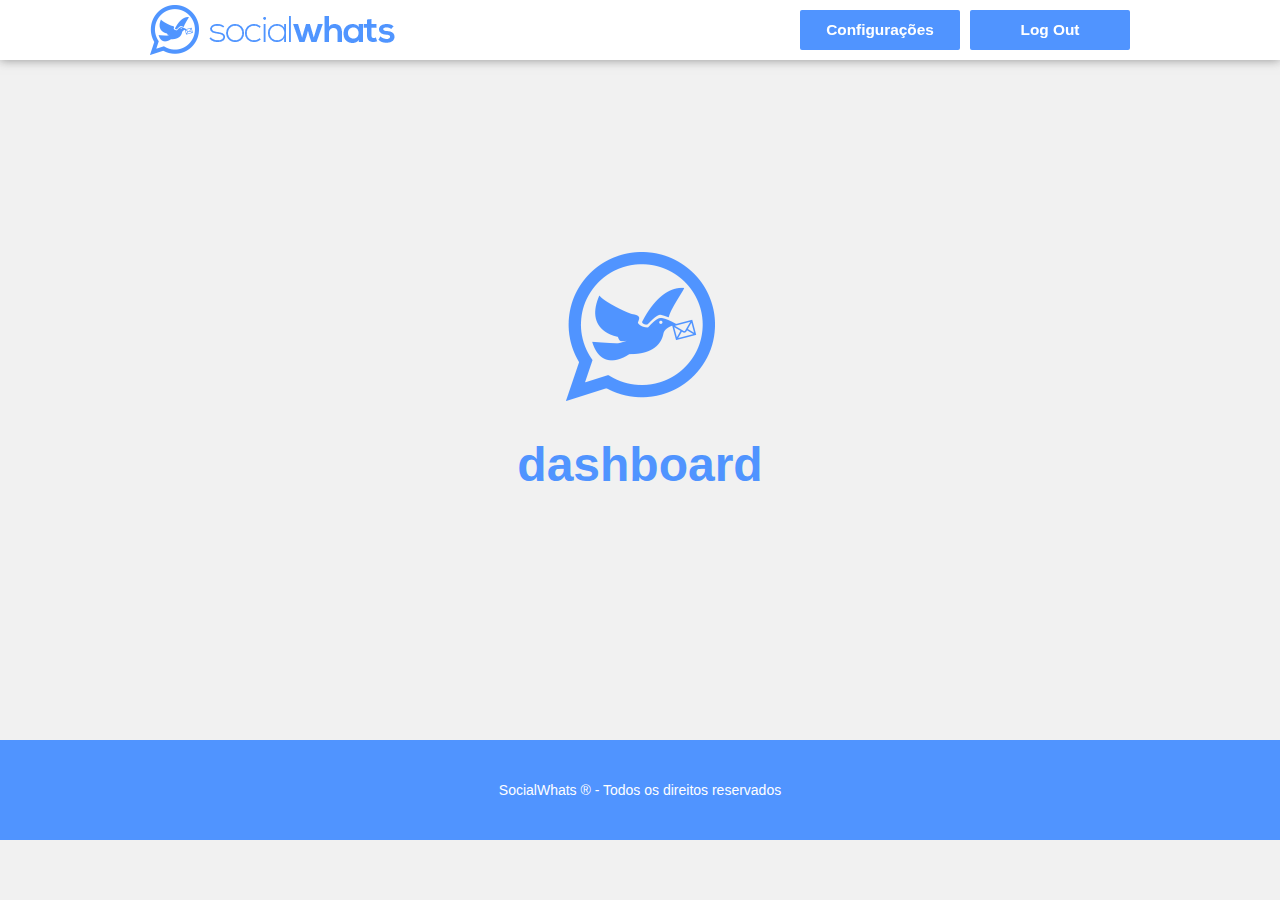
==== dashboard.html @ 62f27254 "Script integration and fixes;" ====
<!DOCTYPE html>
<html lang="pt-BR">
<head>
	<meta charset="UTF-8">
    <meta name="viewport" content="width=device-width">

    <link href="Content/CSS/maxi.css" rel="stylesheet" type="text/css" />
    <link href="Content/CSS/bootstrap.css" rel="stylesheet" type="text/css" />

    <script src="Content/Scripts/jquery-1.8.3.min.js" type="text/javascript"></script>
    <script src="Content/Scripts/skrollr.min.js" type="text/javascript"></script>
    <script src="Content/Scripts/scripts.js" type="text/javascript"></script>

    <script type="text/javascript">
		function changeTwtStatus(status) {
			var twt = "";

			if(status == "enable") {
				twt = "enabletwitter";
			} else {
				if(status == "disable") {
					twt = "disabletwitter";
				}
			}
			
			$.ajax({
				url: "www.node.socialwhats.co/api/user"+twt,
				type: "POST",
				success: function(data) {
					if(status == "enable") {
						$("#enable-twt").css("display", "none");
						$("#disable-twt").css("display", "block");
					} else {
						if(status == "disable") {
							$("#disable-twt").css("display", "none");
							$("#enable-twt").css("display", "block");
						}
					}
			    }
			});
		}

		function changeMailStatus(status) {
			var mail = "";

			if(status == "enable") {
				mail = "enableemail";
			} else {
				if(status == "disable") {
					mail = "disableemail";
				}
			}

			$.ajax({
				url: "www.node.socialwhats.co/api/user"+mail,
				type: "POST",
				success: function(data) {
					if(status == "enable") {
						$("#enable-gmail").css("display", "none");
						$("#disable-gmail").css("display", "block");
					} else {
						if(status == "disable") {
							$("#disable-gmail").css("display", "none");
							$("#enable-gmail").css("display", "block");
						}
					}
			    }
			});
		}

		$(document).ready(function() {	
			$("#small-menu-link").on("click", function() {
	    		$("#small-menu").slideToggle("slow");
	    	});
		});
    </script>

    <title>Title</title>
    <style>
    	.custom-container { width: 100%; }

    	.content-breathing { margin-top: 90px; position: relative; z-index: 1; }
    	.content-block { height: 600px; position: relative; z-index: 1; }

    	#header { width: 100%; height: 60px; position: fixed; top: 0; left: 0; right: 0; z-index: 2; }
    	.wrapper { max-width: 1000px; } 
    	.spacing { margin-bottom: 30px; }


    	.button-wrapper { margin: 10px 10px 0 0; }
    	.button-wrapper:last-child { margin: 10px 0 !important; }

    	.button { width: 160px; height: 40px; cursor: pointer; }

    	.button-blue:hover { background-color: #4077CC }
    	.button-white:hover { background-color: #E5E5E5 }

    	.button-menu-wrapper { margin: 5px 10px 0 0; }
    	.button-menu { width: 40px; height: 50px; cursor: pointer; background-color: #5094FF; }
    	.button-menu:hover { background-color: #4077CC }

    	.menu-item { width: 100%; height: 52px; border-bottom: 1px solid #C2C2C2; cursor: pointer; }
    	.menu-item-link:hover { background-color: #E5E5E5; }

    	.videoWrapper {
    		max-width: 1000px;

    		 height: auto;
    		padding-bottom: 56.25%; 
			padding-top: 25px;
			position: relative;
		}
		.videoWrapper iframe {
			width: 100%;
			height: 100%;
			position: absolute;
			top: 0;
			left: 0;
		}
    </style>
</head>
<body class="bg-F1F1F1">
	<div class="custom-container">
		<div id="header" class="custom-shadow bg-white center-block col-lg-12 col-md-12 col-sm-12 visible-lg visible-md visible-sm">
			<div class="wrapper center-block">
				<div class="col-lg-6 col-md-6 col-sm-6">
					<img src="Content/Images/logo-socialwhats-header.png" title="" alt="" style="margin: 5px 10px 0;" />
				</div>
				<div class="col-lg-6 col-md-6 col-sm-6">
					<div class="button-wrapper float-right">
						<div class="button button-blue round02 display-table-cell valign-middle align-center font14 color-white bg-5094FF">
							<a href="">
								<span class="font11 bold">Log Out</span>
							</a>
						</div>
					</div>
					<div class="button-wrapper float-right">
						<div class="button button-blue round02 display-table-cell valign-middle align-center font14 color-white bg-5094FF">
							<a href="settings.html">
								<span class="font11	bold">Configurações</span>
							</a>
						</div>
					</div>

					<div class="clear">
					</div>
				</div>
			</div>
		</div>

		<div id="header" class="custom-shadow bg-white center-block col-xs-12 visible-xs">
			<div class="wrapper center-block">
				<div class="col-xs-6">
					<img src="Content/Images/logo-socialwhats-header-bird-only.png" title="" alt="" style="margin: 5px 10px 0;" />
				</div>
				<div class="col-xs-6">
					<div class="button-menu-wrapper float-right">
						<div id="small-menu-link"  class="button-menu round02 display-table-cell valign-middle align-center font14 color-white">
							<span class="font11	bold"><img src="Content/Images/icon-menu.png" alt="" title="" /></span>
						</div>
					</div>
				</div>
				<div id="small-menu" class="col-sm-12 col-xs-12 custom-shadow" style="position: relative; top: 6px; display: none;">
					<a href="settings.html">
						<div class="menu-item display-table color-606060">
							<span class="menu-item-link font14 bold display-table-cell valign-middle align-center bg-white" style="padding-top: 3px;">Configurações</span>
						</div>
					</a>
					<a href="">
					<div class="menu-item display-table color-606060">
						<span class="menu-item-link font14 bold display-table-cell valign-middle align-center bg-white" style="padding-top: 3px;">Log Out</span>
					</div>
					</a>
				</div>
				<div class="clear">
				</div>
			</div>
		</div>
		<div class="content-breathing col-lg-12 col-md-12 col-sm-12 col-xs-12" style="margin-bottom: 50px;">
			<div class="wrapper center-block">
				<div class="content-block display-table col-lg-12 col-md-12 col-sm-12 col-xs-12">
					<div class="display-table-cell valign-middle">
						<div class="align-center spacing">
							<img src="Content/Images/img-socialwhats-logo-150px-blue.png" alt="" title="">
						</div>
						<div class="align-center spacing">
							<p class="font48 bold color-5094FF">dashboard</p>
						</div>
				
						<div id="enable-twt" class="align-center bg-white col-lg-6 col-md-6 col-sm-12 col-xs-12" style="display: none;">
							<div style="padding: 20px;">
								<img src="Content/Images/img-whatsapp-twitter-200px-blue.png" alt="" title="">
								<div class="spacing">
									<p class="font30 color-5094FF">Integraçāo com o Twitter</p>
									<p class="font14 color-606060">Integraçāo entre o Twitter e seu WhatsApp. Receba seu feed. Twite.</p>
								</div>
								<div class="center-block" style="max-width: 160px;" onclick="changeTwtStatus('enable')">
									<div class="button button-blue round02 display-table-cell valign-middle align-center font14 color-white bg-5094FF"> 
										<span class="font11	bold">Desativar</span>
									</div>
								</div>
							</div>
						</div>
						<div id="disable-twt" class="align-center bg-white col-lg-6 col-md-6 col-sm-12 col-xs-12" style="display: none;">
							<div style="padding: 20px;">
								<img src="Content/Images/img-whatsapp-twitter-200px-gray.png" alt="" title="">
								<div class="spacing">
									<p class="font30 color-606060">Integraçāo com o Twitter</p>
									<p class="font14 color-606060">Integraçāo entre o Twitter e seu WhatsApp. Receba seu feed. Twite.</p>
								</div>
								<div class="center-block" style="max-width: 160px;" onclick="changeTwtStatus('disable')">
									<div class="button button-blue round02 display-table-cell valign-middle align-center font14 color-white bg-5094FF"> 
										<span class="font11	bold">Ativar</span>
									</div>
								</div>
							</div>
						</div>
						<div id="enable-gmail" class="align-center bg-white col-lg-6 col-md-6 col-sm-12 col-xs-12" style="display: none;">
							<div style="padding: 20px;">
								<img src="Content/Images/img-whatsapp-gmail-200px-blue.png" alt="" title="">
								<div class="spacing">
									<p class="font30 color-5094FF">Integraçāo com o Gmail</p>
									<p class="font14 color-606060">Integraçāo entre o Gmail e seu WhatsApp. Receba as mensagens do WhatsApp em sua Caixa de Entrada e responda elas pelo e-mail.</p>
								</div>
								<div class="center-block" style="max-width: 160px;" onclick="changeMailStatus('enable')">
									<div class="button button-blue round02 display-table-cell valign-middle align-center font14 color-white bg-5094FF"> 
										<span class="font11	bold">Desativar</span>
									</div>
								</div>
							</div>
						</div>
						<div id="disable-gmail" class="align-center bg-white col-lg-6 col-md-6 col-sm-12 col-xs-12" style="display: none;">
							<div style="padding: 20px;">
								<img src="Content/Images/img-whatsapp-gmail-200px-gray.png" alt="" title="">
								<div class="spacing">
									<p class="font30 color-606060">Integraçāo com o Gmail</p>
									<p class="font14 color-606060">Integraçāo entre o Gmail e seu WhatsApp. Receba as mensagens do WhatsApp em sua Caixa de Entrada e responda elas pelo e-mail.</p>
								</div>
								<div class="center-block" style="max-width: 160px;" onclick="changeMailStatus('disable')">
									<div class="button button-blue round02 display-table-cell valign-middle align-center font14 color-white bg-5094FF"> 
										<span class="font11	bold">Ativar</span>
									</div>
								</div>
							</div>
						</div>
					</div>
				</div>
			</div>
		</div>
		<div id="footer" class="bg-5094FF align-center col-lg-12 col-md-12 col-sm-12 col-xs-12" style="height: 100px;">
			<div class="wrapper center-block">
				<div class="content-block display-table col-lg-12 col-md-12 col-sm-12 col-xs-12" style="height: 100px;">
					<span class="font14 color-white display-table-cell valign-middle">
						SocialWhats ® - Todos os direitos reservados
					</span>
				</div>
			</div>
		</div>
	</div>	
</body>
</html>
---- Content/CSS/maxi.css ----
/*
Description: MMCF 
Author: Marcel Le�o
*/


/* 

Notes: 1em = 10px; 

*/

/* Resets */

html { font-size: 100.01% !important; }
body { font-size: 10px !important; word-break: break-all; }

html, body, form { padding: 0; }

h1, h2, h3, h4, h5, h6, p, ul, li { margin: 1em 0; padding: 0; }

a { text-decoration: none; outline: none; color: white !important; }
a:link img { border: none; }

table { border-collapse: separate; border-spacing: 0; }
video { width: 100% !important; height: auto !important; }
iframe { width: 100% !important; }

.col-xs-1, .col-sm-1, .col-md-1, .col-lg-1, .col-xs-2, .col-sm-2, .col-md-2, .col-lg-2, .col-xs-3, .col-sm-3, .col-md-3, .col-lg-3, .col-xs-4, .col-sm-4, .col-md-4, .col-lg-4, .col-xs-5, .col-sm-5, .col-md-5, .col-lg-5, .col-xs-6, .col-sm-6, .col-md-6, .col-lg-6, .col-xs-7, .col-sm-7, .col-md-7, .col-lg-7, .col-xs-8, .col-sm-8, .col-md-8, .col-lg-8, .col-xs-9, .col-sm-9, .col-md-9, .col-lg-9, .col-xs-10, .col-sm-10, .col-md-10, .col-lg-10, .col-xs-11, .col-sm-11, .col-md-11, .col-lg-11, .col-xs-12, .col-sm-12, .col-md-12, .col-lg-12 {
    min-height: 1px;
    padding: 0 !important;
    position: relative;
}



/* Structural */

.float-left { float: left; }
.float-right { float: right; }
.clear { clear: both; height: 0px; overflow: hidden; }

    /* Requires width */
.center-block { margin: 0 auto; padding: 0 auto; }

.display-block { display: block; }
.display-inline-block { display: inline-block; }

	/* They work together */
.display-table { display: table; }
.display-table-cell { display: table-cell; }

/* Alignment */

.align-left { text-align: left; }
.align-right { text-align: right; }
.align-center { text-align: center; }
.align-justify { text-align: justify; }

	/* Requires display: table-cell; */
.valign-middle { vertical-align: middle; }

/* Font & styling */

.arial { font-family: 'Arial'; }

.font08 { font-size: 0.8em; }
.font09 { font-size: 0.9em; }
.font10 { font-size: 1.0em; }
.font11 { font-size: 1.1em; }
.font12 { font-size: 1.2em; }
.font13 { font-size: 1.3em; }
.font14 { font-size: 1.4em; }
.font15 { font-size: 1.5em; }
.font16 { font-size: 1.6em; }
.font17 { font-size: 1.7em; }
.font18 { font-size: 1.8em; }
.font19 { font-size: 1.9em; }
.font20 { font-size: 2.0em; }
.font21 { font-size: 2.1em; }
.font22 { font-size: 2.2em; }
.font23 { font-size: 2.3em; }
.font24 { font-size: 2.4em; }
.font25 { font-size: 2.5em; }
.font26 { font-size: 2.6em; }
.font27 { font-size: 2.7em; }
.font28 { font-size: 2.8em; }
.font29 { font-size: 2.9em; }
.font30 { font-size: 3.0em; }
.font31 { font-size: 3.1em; }
.font32 { font-size: 3.2em; }
.font33 { font-size: 3.3em; }
.font34 { font-size: 3.4em; }
.font35 { font-size: 3.5em; }
.font36 { font-size: 3.6em; }
.font37 { font-size: 3.7em; }
.font38 { font-size: 3.8em; }
.font39 { font-size: 3.9em; }
.font40 { font-size: 4.0em; }
.font41 { font-size: 4.1em; }
.font42 { font-size: 4.2em; }
.font43 { font-size: 4.3em; }
.font44 { font-size: 4.4em; }
.font45 { font-size: 4.5em; }
.font46 { font-size: 4.6em; }
.font47 { font-size: 4.7em; }
.font48 { font-size: 4.8em; }

.bold { font-weight: bold; }
.italic { font-style: italic; }
.underline { text-decoration: underline !important; }

/* Colors */

.color-white { color: White !important; }
.color-F1F1F1 { color: #F1F1F1 !important; }
.color-5094FF { color: #5094FF !important; }
.color-4077CC { color: #4077CC !important; }
.color-606060 { color: #606060 !important; }

/* BG colors */

.bg-white { background-color: White; }
.bg-F1F1F1 { background-color: #F1F1F1; }
.bg-5094FF { background-color: #5094FF; }
.bg-4077CC { background-color: #4077CC; }
.bg-606060 { background-color: #606060; }

	
/* Arrows */

.arrow-left-blue {
    border-bottom: 10px solid transparent;
    border-right: 10px solid blue;
    border-top: 10px solid transparent;
    height: 0;
    width: 0;
}

.arrow-right-blue {
    border-bottom: 10px solid transparent;
    border-left: 10px solid blue;
    border-top: 10px solid transparent;
    height: 0;
    width: 0;
}

/* Effects */

.round02 { border-radius: 2px 2px 2px 2px; -webkit-border-radius: 2px 2px 2px 2px; -moz-border-radius: 2px 2px 2px 2px; } 
.round15 { border-radius: 15px 15px 15px 15px; -webkit-border-radius: 15px 15px 15px 15px; -moz-border-radius: 15px 15px 15px 15px; } 

.transparent25 { filter: alpha(opacity=25); -ms-filter: "progid:DXImageTransform.Microsoft.Alpha(Opacity=25)"; opacity: 0.25; }
.transparent50 { filter: alpha(opacity=50); -ms-filter: "progid:DXImageTransform.Microsoft.Alpha(Opacity=50)"; opacity: 0.5; }

.custom-shadow { 
	-webkit-box-shadow: 0px 0px 10px 0px rgba(50, 50, 50, 0.50);
	-moz-box-shadow: 0px 0px 10px 0px rgba(50, 50, 50, 0.50);
	box-shadow: 0px 0px 10px 0px rgba(50, 50, 50, 0.50);
}

.gradient {
	background-image: -webkit-gradient(linear, left top, left bottom, from(#CCC), to(#000)); 
	background-image: -moz-linear-gradient(top,  #CCC,  #000);
	filter: progid:DXImageTransform.Microsoft.gradient(startColorstr='#CCC', endColorstr='#000');
	-ms-filter: "progid:DXImageTransform.Microsoft.gradient(startColorstr='#CCC', endColorstr='#000')";
	background-image: -o-linear-gradient(top, #CCC, #000);
}

/* Facebook */

.fb-comments, .fb-comments span, .fb-comments iframe { width: 100% !important; }
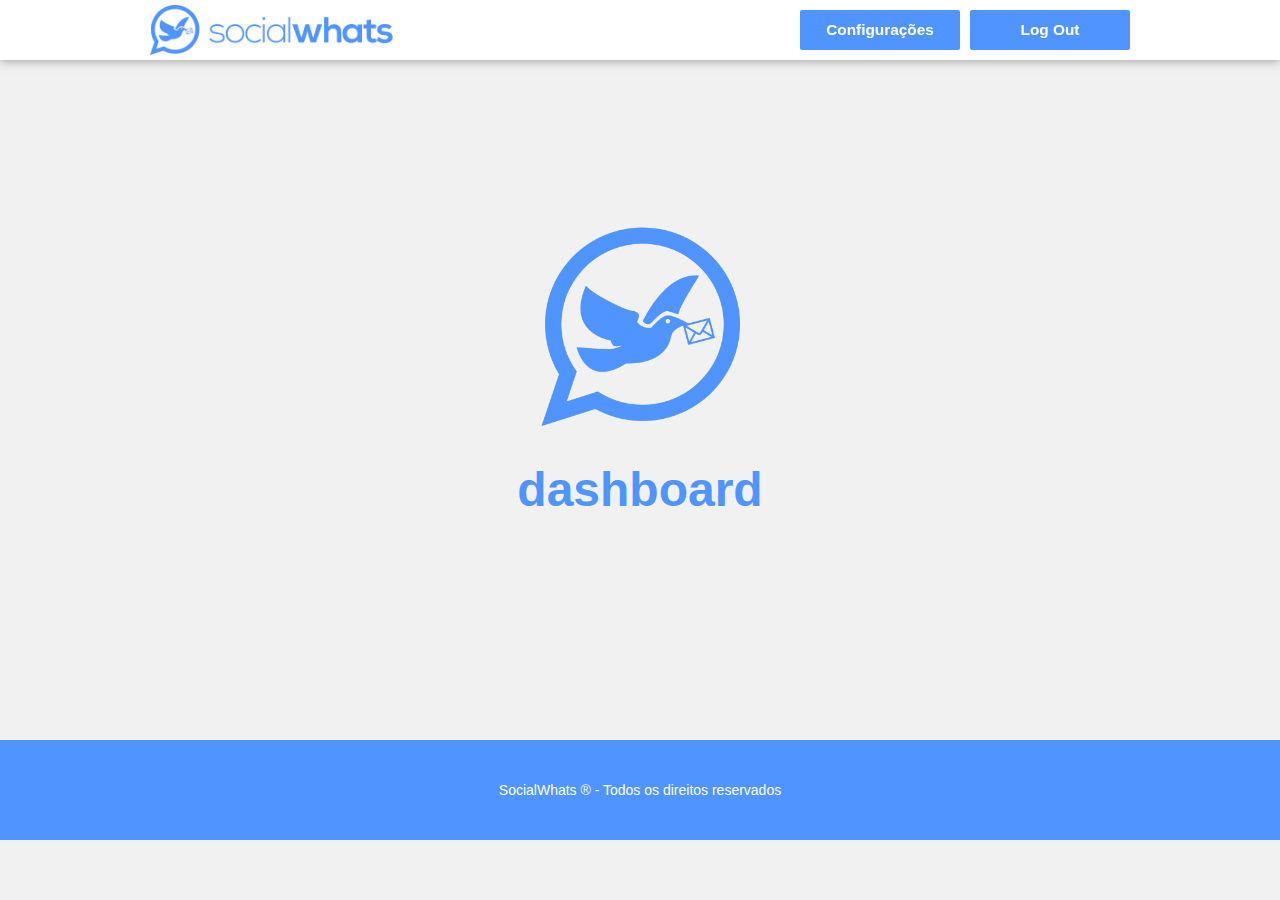
==== commit b68c579f: "Fixes to dashboard and new images;" ====
--- a/dashboard.html
+++ b/dashboard.html
@@ -3,6 +3,7 @@
 <head>
 	<meta charset="UTF-8">
     <meta name="viewport" content="width=device-width">
+    <link href="Content/Images/favicon.ico" rel="shortcut icon">
 
     <link href="Content/CSS/maxi.css" rel="stylesheet" type="text/css" />
     <link href="Content/CSS/bootstrap.css" rel="stylesheet" type="text/css" />
@@ -24,7 +25,7 @@
 			}
 			
 			$.ajax({
-				url: "www.node.socialwhats.co/api/user"+twt,
+				url: "http://node.socialwhats.co/api/user/"+twt,
 				type: "POST",
 				success: function(data) {
 					if(status == "enable") {
@@ -52,7 +53,7 @@
 			}
 
 			$.ajax({
-				url: "www.node.socialwhats.co/api/user"+mail,
+				url: "http://node.socialwhats.co/api/user/"+mail,
 				type: "POST",
 				success: function(data) {
 					if(status == "enable") {
@@ -72,10 +73,25 @@
 			$("#small-menu-link").on("click", function() {
 	    		$("#small-menu").slideToggle("slow");
 	    	});
+
+	    	var twt = getQueryVariable("twitter");
+	    	var gmail = getQueryVariable("email");
+
+	    	if(twt) {
+				$("#enable-twt").css("display", "block");
+			} else {
+				$("#enable-twt").css("display", "hidden");
+			}
+
+			if(gmail) {
+				$("#enable-gmail").css("display", "block");
+			} else {
+				$("#enable-gmail").css("display", "hidden");
+			}
 		});
     </script>
 
-    <title>Title</title>
+    <title>Dashboard - SocialWhats</title>
     <style>
     	.custom-container { width: 100%; }
 
@@ -124,22 +140,22 @@
 		<div id="header" class="custom-shadow bg-white center-block col-lg-12 col-md-12 col-sm-12 visible-lg visible-md visible-sm">
 			<div class="wrapper center-block">
 				<div class="col-lg-6 col-md-6 col-sm-6">
-					<img src="Content/Images/logo-socialwhats-header.png" title="" alt="" style="margin: 5px 10px 0;" />
+					<img src="Content/Images/logo-socialwhats-header.png" title="" alt="" width="250" height="50" style="margin: 5px 10px 0;" />
 				</div>
 				<div class="col-lg-6 col-md-6 col-sm-6">
 					<div class="button-wrapper float-right">
-						<div class="button button-blue round02 display-table-cell valign-middle align-center font14 color-white bg-5094FF">
-							<a href="">
+						<a href="">
+							<div class="button button-blue round02 display-table-cell valign-middle align-center font14 color-white bg-5094FF">
 								<span class="font11 bold">Log Out</span>
-							</a>
-						</div>
+							</div>
+						</a>
 					</div>
 					<div class="button-wrapper float-right">
-						<div class="button button-blue round02 display-table-cell valign-middle align-center font14 color-white bg-5094FF">
-							<a href="settings.html">
+						<a href="settings.html">
+							<div class="button button-blue round02 display-table-cell valign-middle align-center font14 color-white bg-5094FF">
 								<span class="font11	bold">Configurações</span>
-							</a>
-						</div>
+							</div>
+						</a>
 					</div>
 
 					<div class="clear">
@@ -151,12 +167,12 @@
 		<div id="header" class="custom-shadow bg-white center-block col-xs-12 visible-xs">
 			<div class="wrapper center-block">
 				<div class="col-xs-6">
-					<img src="Content/Images/logo-socialwhats-header-bird-only.png" title="" alt="" style="margin: 5px 10px 0;" />
+					<img src="Content/Images/logo-socialwhats-header-bird-only.png" title="" alt="" width="50" height="50" style="margin: 5px 10px 0;" />
 				</div>
 				<div class="col-xs-6">
 					<div class="button-menu-wrapper float-right">
 						<div id="small-menu-link"  class="button-menu round02 display-table-cell valign-middle align-center font14 color-white">
-							<span class="font11	bold"><img src="Content/Images/icon-menu.png" alt="" title="" /></span>
+							<span class="font11	bold"><img src="Content/Images/icon-menu.png" width="30" height="26" alt="" title="" /></span>
 						</div>
 					</div>
 				</div>
@@ -181,7 +197,7 @@
 				<div class="content-block display-table col-lg-12 col-md-12 col-sm-12 col-xs-12">
 					<div class="display-table-cell valign-middle">
 						<div class="align-center spacing">
-							<img src="Content/Images/img-socialwhats-logo-150px-blue.png" alt="" title="">
+							<img src="Content/Images/img-socialwhats-logo-150px-blue.png" alt="" title="" width="200" height="200" />
 						</div>
 						<div class="align-center spacing">
 							<p class="font48 bold color-5094FF">dashboard</p>
@@ -189,7 +205,7 @@
 				
 						<div id="enable-twt" class="align-center bg-white col-lg-6 col-md-6 col-sm-12 col-xs-12" style="display: none;">
 							<div style="padding: 20px;">
-								<img src="Content/Images/img-whatsapp-twitter-200px-blue.png" alt="" title="">
+								<img src="Content/Images/img-whatsapp-twitter-200px-blue.png" alt="" title="" width="200" height="200" />
 								<div class="spacing">
 									<p class="font30 color-5094FF">Integraçāo com o Twitter</p>
 									<p class="font14 color-606060">Integraçāo entre o Twitter e seu WhatsApp. Receba seu feed. Twite.</p>
@@ -206,7 +222,7 @@
 								<img src="Content/Images/img-whatsapp-twitter-200px-gray.png" alt="" title="">
 								<div class="spacing">
 									<p class="font30 color-606060">Integraçāo com o Twitter</p>
-									<p class="font14 color-606060">Integraçāo entre o Twitter e seu WhatsApp. Receba seu feed. Twite.</p>
+									<p class="font14 color-606060">Integraçāo entre o Twitter e seu WhatsApp. Receba seu feed. Twitte.</p>
 								</div>
 								<div class="center-block" style="max-width: 160px;" onclick="changeTwtStatus('disable')">
 									<div class="button button-blue round02 display-table-cell valign-middle align-center font14 color-white bg-5094FF"> 
--- a/Content/CSS/maxi.css
+++ b/Content/CSS/maxi.css
@@ -13,13 +13,13 @@
 /* Resets */
 
 html { font-size: 100.01% !important; }
-body { font-size: 10px !important; word-break: break-all; }
+body { font-size: 10px !important; }
 
 html, body, form { padding: 0; }
 
 h1, h2, h3, h4, h5, h6, p, ul, li { margin: 1em 0; padding: 0; }
 
-a { text-decoration: none; outline: none; color: white !important; }
+a { text-decoration: none !important; outline: none; color: white !important; }
 a:link img { border: none; }
 
 table { border-collapse: separate; border-spacing: 0; }
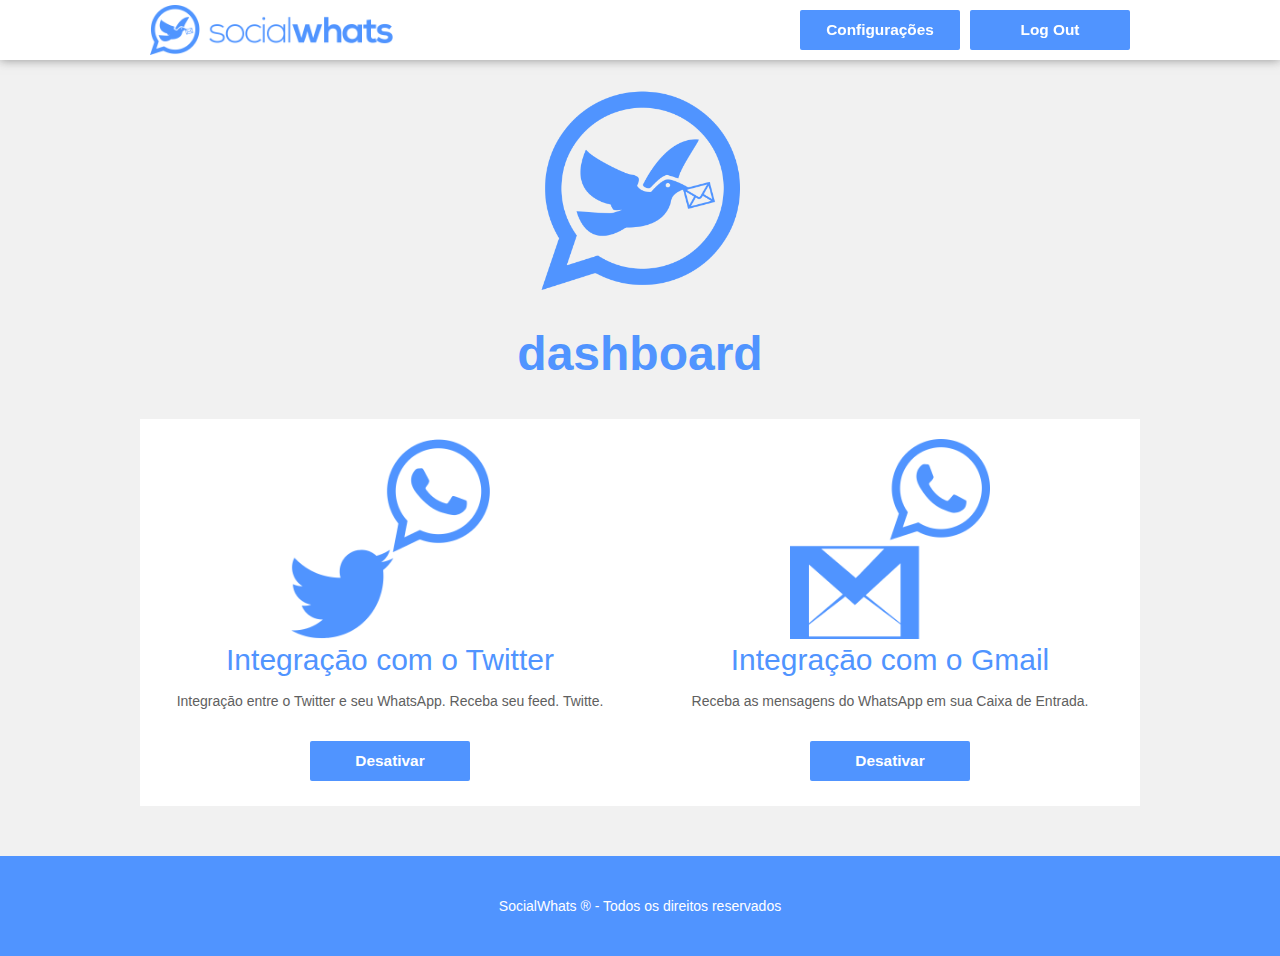
==== commit 37edfb59: "Fixes to dashboard;" ====
--- a/dashboard.html
+++ b/dashboard.html
@@ -13,62 +13,6 @@
     <script src="Content/Scripts/scripts.js" type="text/javascript"></script>
 
     <script type="text/javascript">
-		function changeTwtStatus(status) {
-			var twt = "";
-
-			if(status == "enable") {
-				twt = "enabletwitter";
-			} else {
-				if(status == "disable") {
-					twt = "disabletwitter";
-				}
-			}
-			
-			$.ajax({
-				url: "http://node.socialwhats.co/api/user/"+twt,
-				type: "POST",
-				success: function(data) {
-					if(status == "enable") {
-						$("#enable-twt").css("display", "none");
-						$("#disable-twt").css("display", "block");
-					} else {
-						if(status == "disable") {
-							$("#disable-twt").css("display", "none");
-							$("#enable-twt").css("display", "block");
-						}
-					}
-			    }
-			});
-		}
-
-		function changeMailStatus(status) {
-			var mail = "";
-
-			if(status == "enable") {
-				mail = "enableemail";
-			} else {
-				if(status == "disable") {
-					mail = "disableemail";
-				}
-			}
-
-			$.ajax({
-				url: "http://node.socialwhats.co/api/user/"+mail,
-				type: "POST",
-				success: function(data) {
-					if(status == "enable") {
-						$("#enable-gmail").css("display", "none");
-						$("#disable-gmail").css("display", "block");
-					} else {
-						if(status == "disable") {
-							$("#disable-gmail").css("display", "none");
-							$("#enable-gmail").css("display", "block");
-						}
-					}
-			    }
-			});
-		}
-
 		$(document).ready(function() {	
 			$("#small-menu-link").on("click", function() {
 	    		$("#small-menu").slideToggle("slow");
@@ -78,15 +22,19 @@
 	    	var gmail = getQueryVariable("email");
 
 	    	if(twt) {
-				$("#enable-twt").css("display", "block");
+				$("#enabled-twt").css("display", "hidden");
+				$("#disabled-twt").css("display", "block");
 			} else {
-				$("#enable-twt").css("display", "hidden");
+				$("#enabled-twt").css("display", "block");
+				$("#disabled-twt").css("display", "hidden");
 			}
 
 			if(gmail) {
-				$("#enable-gmail").css("display", "block");
+				$("#enabled-gmail").css("display", "hidden");
+				$("#disabled-gmail").css("display", "block");
 			} else {
-				$("#enable-gmail").css("display", "hidden");
+				$("#enabled-gmail").css("display", "block");
+				$("#disabled-gmail").css("display", "hidden");
 			}
 		});
     </script>
@@ -203,59 +151,67 @@
 							<p class="font48 bold color-5094FF">dashboard</p>
 						</div>
 				
-						<div id="enable-twt" class="align-center bg-white col-lg-6 col-md-6 col-sm-12 col-xs-12" style="display: none;">
+						<div id="enabled-twt" class="align-center bg-white col-lg-6 col-md-6 col-sm-12 col-xs-12" style="display: none;">
 							<div style="padding: 20px;">
 								<img src="Content/Images/img-whatsapp-twitter-200px-blue.png" alt="" title="" width="200" height="200" />
 								<div class="spacing">
 									<p class="font30 color-5094FF">Integraçāo com o Twitter</p>
-									<p class="font14 color-606060">Integraçāo entre o Twitter e seu WhatsApp. Receba seu feed. Twite.</p>
-								</div>
-								<div class="center-block" style="max-width: 160px;" onclick="changeTwtStatus('enable')">
-									<div class="button button-blue round02 display-table-cell valign-middle align-center font14 color-white bg-5094FF"> 
-										<span class="font11	bold">Desativar</span>
-									</div>
-								</div>
-							</div>
-						</div>
-						<div id="disable-twt" class="align-center bg-white col-lg-6 col-md-6 col-sm-12 col-xs-12" style="display: none;">
-							<div style="padding: 20px;">
-								<img src="Content/Images/img-whatsapp-twitter-200px-gray.png" alt="" title="">
+									<p class="font14 color-606060">Integraçāo entre o Twitter e seu WhatsApp. Receba seu feed. Twitte.</p>
+								</div>
+								<div class="center-block" style="max-width: 160px;">
+									<a href="http://node.socialwhats.co/api/user/disabletwitter">
+										<div class="button button-blue round02 display-table-cell valign-middle align-center font14 color-white bg-5094FF"> 
+											<span class="font11	bold">Desativar</span>
+										</div>
+									</a>
+								</div>
+							</div>
+						</div>
+						<div id="disabled-twt" class="align-center bg-white col-lg-6 col-md-6 col-sm-12 col-xs-12" style="display: none;">
+							<div style="padding: 20px;">
+								<img src="Content/Images/img-whatsapp-twitter-200px-gray.png" alt="" title="" width="200" height="200" />
 								<div class="spacing">
 									<p class="font30 color-606060">Integraçāo com o Twitter</p>
 									<p class="font14 color-606060">Integraçāo entre o Twitter e seu WhatsApp. Receba seu feed. Twitte.</p>
 								</div>
-								<div class="center-block" style="max-width: 160px;" onclick="changeTwtStatus('disable')">
-									<div class="button button-blue round02 display-table-cell valign-middle align-center font14 color-white bg-5094FF"> 
-										<span class="font11	bold">Ativar</span>
-									</div>
-								</div>
-							</div>
-						</div>
-						<div id="enable-gmail" class="align-center bg-white col-lg-6 col-md-6 col-sm-12 col-xs-12" style="display: none;">
-							<div style="padding: 20px;">
-								<img src="Content/Images/img-whatsapp-gmail-200px-blue.png" alt="" title="">
+								<div class="center-block" style="max-width: 160px;">
+									<a href="http://node.socialwhats.co/api/user/enabletwitter">
+										<div class="button button-blue round02 display-table-cell valign-middle align-center font14 color-white bg-5094FF"> 
+											<span class="font11	bold">Ativar</span>
+										</div>
+									</a>
+								</div>
+							</div>
+						</div>
+						<div id="enabled-gmail" class="align-center bg-white col-lg-6 col-md-6 col-sm-12 col-xs-12" style="display: none;">
+							<div style="padding: 20px;">
+								<img src="Content/Images/img-whatsapp-gmail-200px-blue.png" alt="" title="" width="200" height="200" />
 								<div class="spacing">
 									<p class="font30 color-5094FF">Integraçāo com o Gmail</p>
-									<p class="font14 color-606060">Integraçāo entre o Gmail e seu WhatsApp. Receba as mensagens do WhatsApp em sua Caixa de Entrada e responda elas pelo e-mail.</p>
-								</div>
-								<div class="center-block" style="max-width: 160px;" onclick="changeMailStatus('enable')">
-									<div class="button button-blue round02 display-table-cell valign-middle align-center font14 color-white bg-5094FF"> 
-										<span class="font11	bold">Desativar</span>
-									</div>
-								</div>
-							</div>
-						</div>
-						<div id="disable-gmail" class="align-center bg-white col-lg-6 col-md-6 col-sm-12 col-xs-12" style="display: none;">
-							<div style="padding: 20px;">
-								<img src="Content/Images/img-whatsapp-gmail-200px-gray.png" alt="" title="">
+									<p class="font14 color-606060">Receba as mensagens do WhatsApp em sua Caixa de Entrada.</p>
+								</div>
+								<div class="center-block" style="max-width: 160px;">
+									<a href="http://node.socialwhats.co/api/user/disableemail">
+										<div class="button button-blue round02 display-table-cell valign-middle align-center font14 color-white bg-5094FF"> 
+											<span class="font11	bold">Desativar</span>
+										</div>
+									</a>
+								</div>
+							</div>
+						</div>
+						<div id="disabled-gmail" class="align-center bg-white col-lg-6 col-md-6 col-sm-12 col-xs-12" style="display: none;">
+							<div style="padding: 20px;">
+								<img src="Content/Images/img-whatsapp-gmail-200px-gray.png" alt="" title="" width="200" height="200" />
 								<div class="spacing">
 									<p class="font30 color-606060">Integraçāo com o Gmail</p>
-									<p class="font14 color-606060">Integraçāo entre o Gmail e seu WhatsApp. Receba as mensagens do WhatsApp em sua Caixa de Entrada e responda elas pelo e-mail.</p>
-								</div>
-								<div class="center-block" style="max-width: 160px;" onclick="changeMailStatus('disable')">
-									<div class="button button-blue round02 display-table-cell valign-middle align-center font14 color-white bg-5094FF"> 
-										<span class="font11	bold">Ativar</span>
-									</div>
+									<p class="font14 color-606060">Receba as mensagens do WhatsApp em sua Caixa de Entrada.</p>
+								</div>
+								<div class="center-block" style="max-width: 160px;">
+									<a href="http://node.socialwhats.co/api/user/enableemail">
+										<div class="button button-blue round02 display-table-cell valign-middle align-center font14 color-white bg-5094FF"> 
+											<span class="font11	bold">Ativar</span>
+										</div>
+									</a>
 								</div>
 							</div>
 						</div>
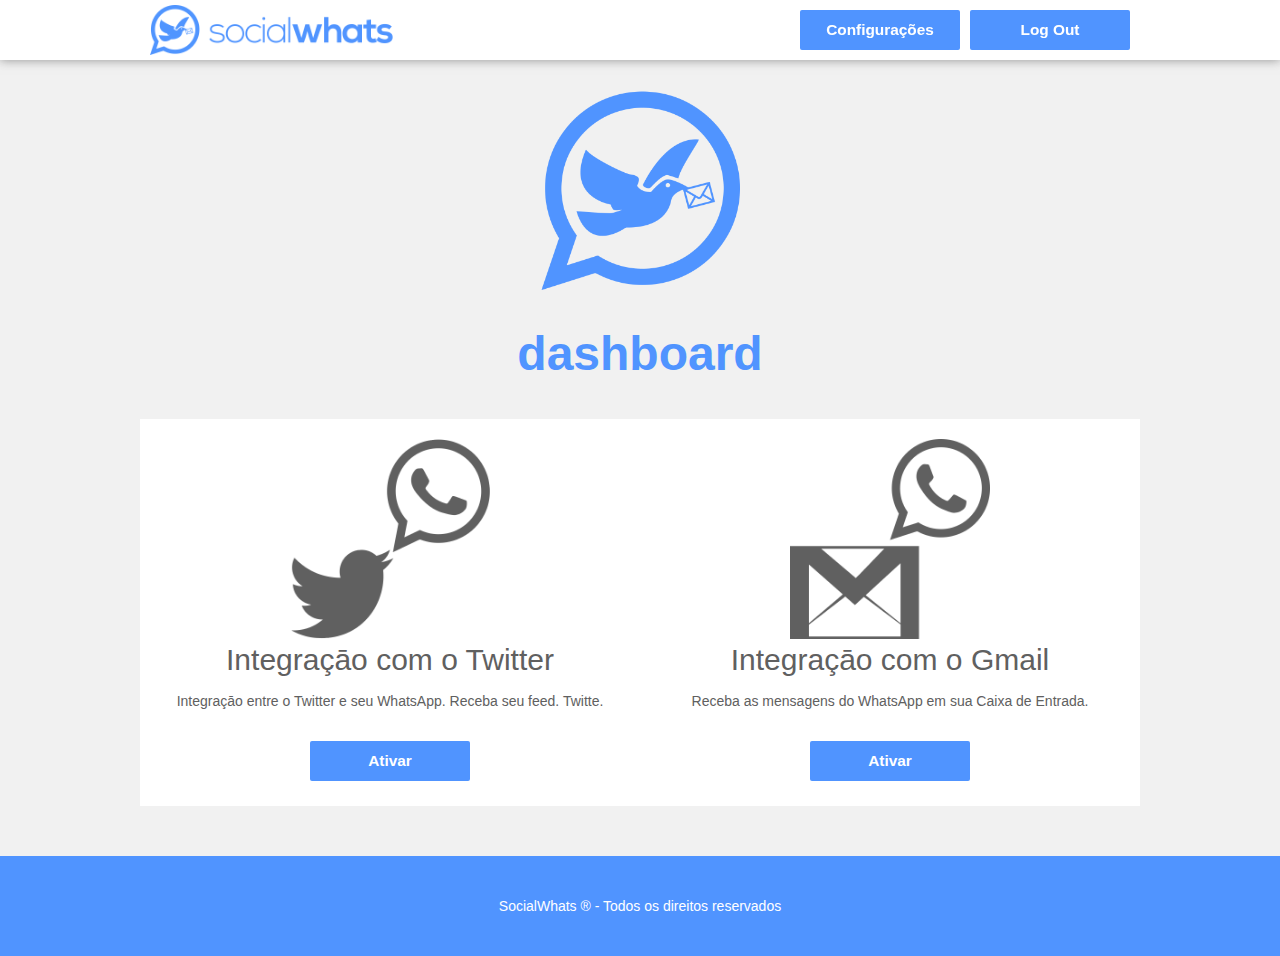
==== commit 86e0d318: "Fixes to dashboard;" ====
--- a/dashboard.html
+++ b/dashboard.html
@@ -21,20 +21,20 @@
 	    	var twt = getQueryVariable("twitter");
 	    	var gmail = getQueryVariable("email");
 
-	    	if(twt) {
+	    	if(twt == "true") {
+				$("#enabled-twt").css("display", "block");
+				$("#disabled-twt").css("display", "hidden");
+			} else {
 				$("#enabled-twt").css("display", "hidden");
 				$("#disabled-twt").css("display", "block");
+			}
+
+			if(gmail == "true") {
+				$("#enabled-gmail").css("display", "block");
+				$("#disabled-gmail").css("display", "hidden");
 			} else {
-				$("#enabled-twt").css("display", "block");
-				$("#disabled-twt").css("display", "hidden");
-			}
-
-			if(gmail) {
 				$("#enabled-gmail").css("display", "hidden");
 				$("#disabled-gmail").css("display", "block");
-			} else {
-				$("#enabled-gmail").css("display", "block");
-				$("#disabled-gmail").css("display", "hidden");
 			}
 		});
     </script>
@@ -92,7 +92,7 @@
 				</div>
 				<div class="col-lg-6 col-md-6 col-sm-6">
 					<div class="button-wrapper float-right">
-						<a href="">
+						<a href="http://www.socialwhats.co/index.html">
 							<div class="button button-blue round02 display-table-cell valign-middle align-center font14 color-white bg-5094FF">
 								<span class="font11 bold">Log Out</span>
 							</div>
@@ -130,10 +130,10 @@
 							<span class="menu-item-link font14 bold display-table-cell valign-middle align-center bg-white" style="padding-top: 3px;">Configurações</span>
 						</div>
 					</a>
-					<a href="">
-					<div class="menu-item display-table color-606060">
-						<span class="menu-item-link font14 bold display-table-cell valign-middle align-center bg-white" style="padding-top: 3px;">Log Out</span>
-					</div>
+					<a href="http://www.socialwhats.co/index.html">
+						<div class="menu-item display-table color-606060">
+							<span class="menu-item-link font14 bold display-table-cell valign-middle align-center bg-white" style="padding-top: 3px;">Log Out</span>
+						</div>
 					</a>
 				</div>
 				<div class="clear">
